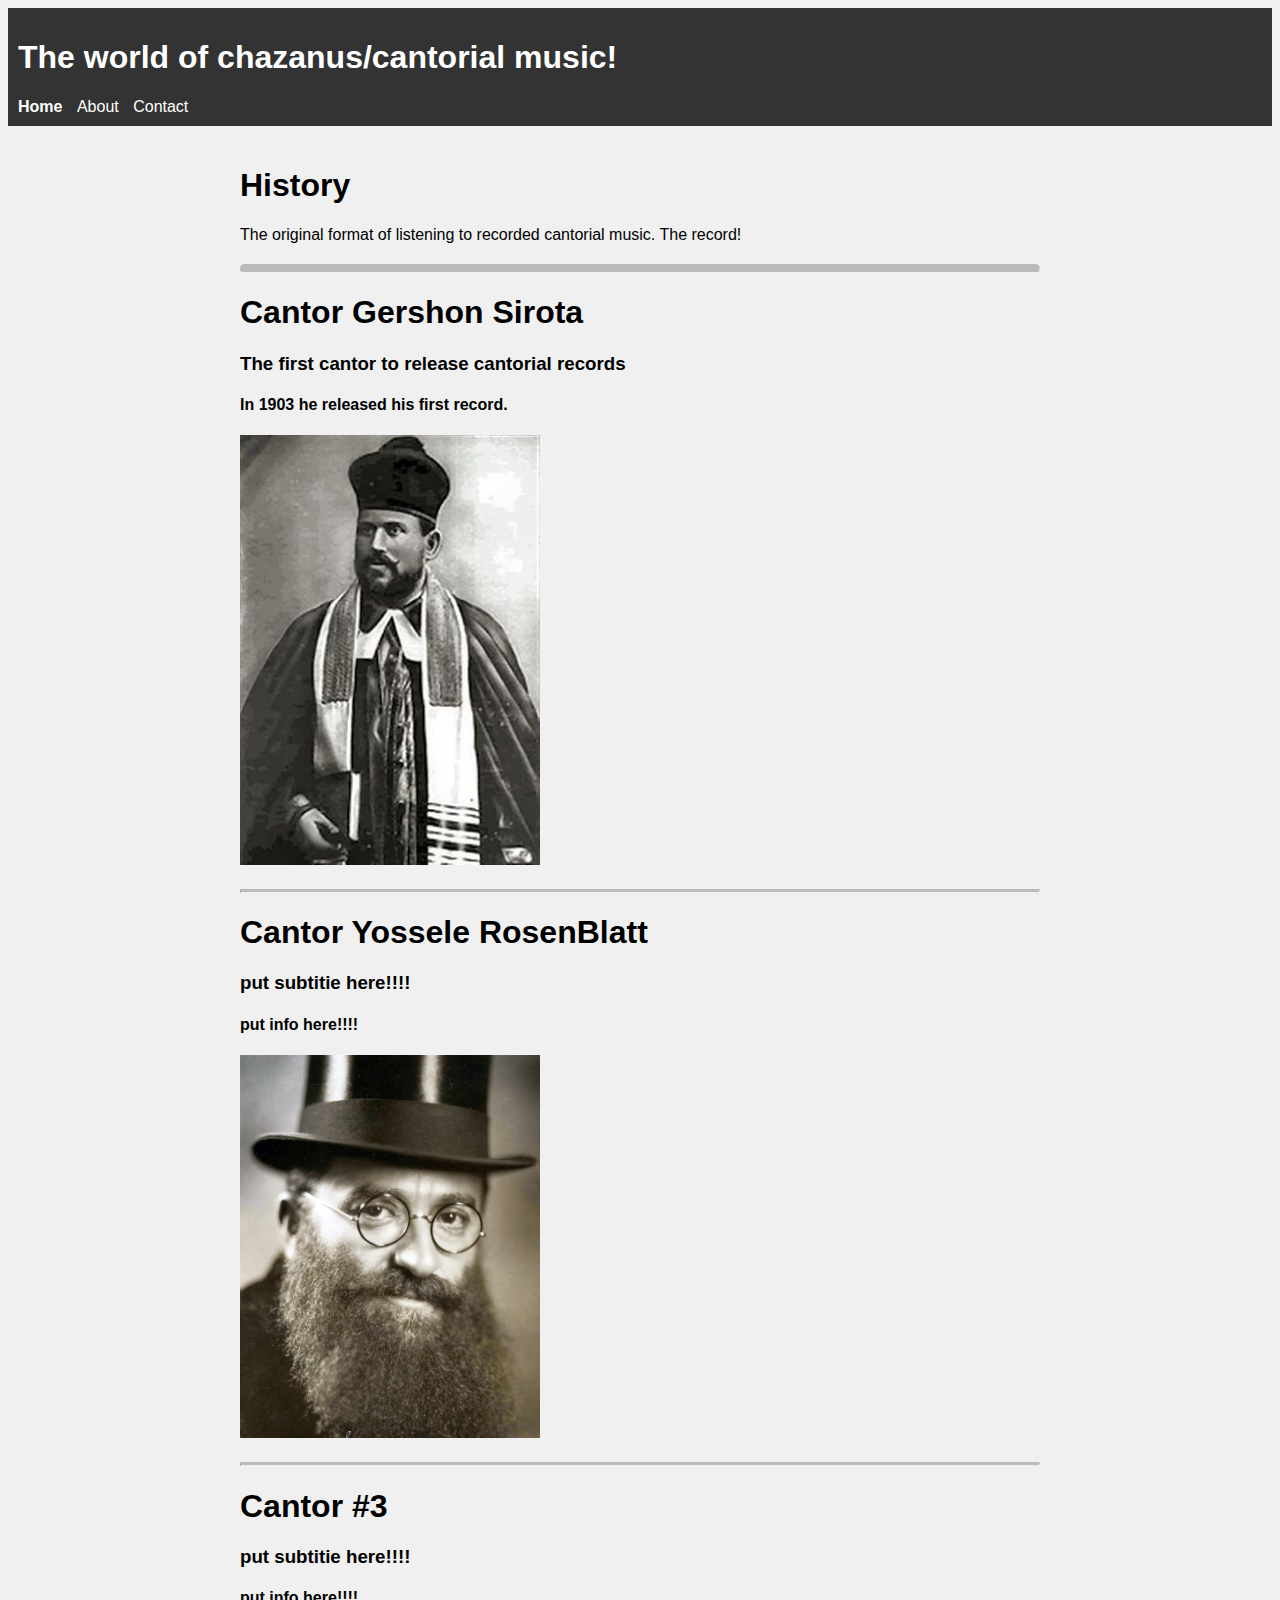
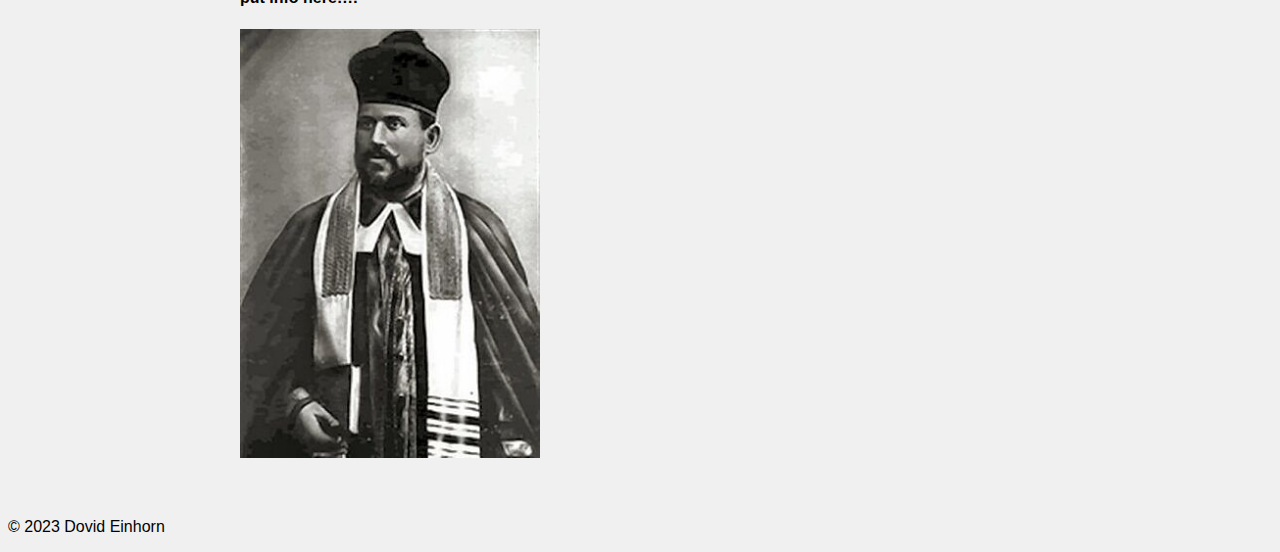
==== index.html @ dbd6e0cc "Updated" ====
<!DOCTYPE html>
<html>
  <head>
    <meta charset="utf-8">
    <title>My Website</title>
    <link rel="stylesheet" href="style.css">
  </head>
  <body>
    <header>
      <h1>The world of chazanus/cantorial music!</h1>
      <nav>
        <ul>
          <li><b>Home</b></li>
          <li><a href="about.html">About</a></li>
          <li><a href="#">Contact</a></li>
        </ul>
      </nav>
    </header>
    <main>
      
      <section>
        <h1>History</h1>
        <p> The original format of listening to recorded cantorial music. The record! </p>
      </section>

      <hr class="rounded">

      <section>
      <h1>Cantor Gershon Sirota</h1>
      <h3>The first cantor to release cantorial records</h3>

       <h4>In 1903 he released his first record.</h4>
       <img src="pictures/sirota.jpg" alt="Cantor">
      </section>

      <hr class="solid">

      <section>
        <h1>Cantor Yossele RosenBlatt</h1>
        <h3>put subtitie here!!!!</h3>
  
         <h4>put info here!!!!</h4>
         <img src="pictures/yossele.jpg" alt="Cantor">
        </section>

        <hr class="solid">

        <section>
          <h1>Cantor #3</h1>
          <h3>put subtitie here!!!!</h3>
    
           <h4>put info here!!!!</h4>
           <img src="pictures/sirota.jpg" alt="Cantor">
          </section>
    </main>
    
   
  </body>
</html>
<p>&copy; 2023 Dovid Einhorn</p>
---- style.css ----
body {
  font-family: Arial, sans-serif;
  background-color: #f0f0f0; 
  
}

header {
  background-color: #333;
  color: #fff;
  padding: 10px;
}

nav ul {
  list-style: none;
  margin: 0;
  padding: 0;
}


img {
  width: 300px;
  height: auto
}

nav li {
  display: inline-block;
  margin-right: 10px;
}

nav a {
  color: #fff;
  text-decoration: none;
}

main {
  max-width: 800px;
  margin: 0 auto;
  padding: 20px;
}

section {
  margin-bottom: 20px;
}

h2 {
  color: #333;
  font-size: 24px;
  margin-top: 0;
}

ul {
  list-style: disc;
  margin-left: 20px;
}

footer {
  background-color: #333;
  color: #fff;
  padding: 10px;
  text-align: center;
}

/* Dashed border */
hr.dashed {
  border-top: 3px dashed #bbb;
}

/* Dotted border */
hr.dotted {
  border-top: 3px dotted #bbb;
}

/* Solid border */
hr.solid {
  border-top: 3px solid #bbb;
}

/* Rounded border */
hr.rounded {
  border-top: 8px solid #bbb;
  border-radius: 5px;
}
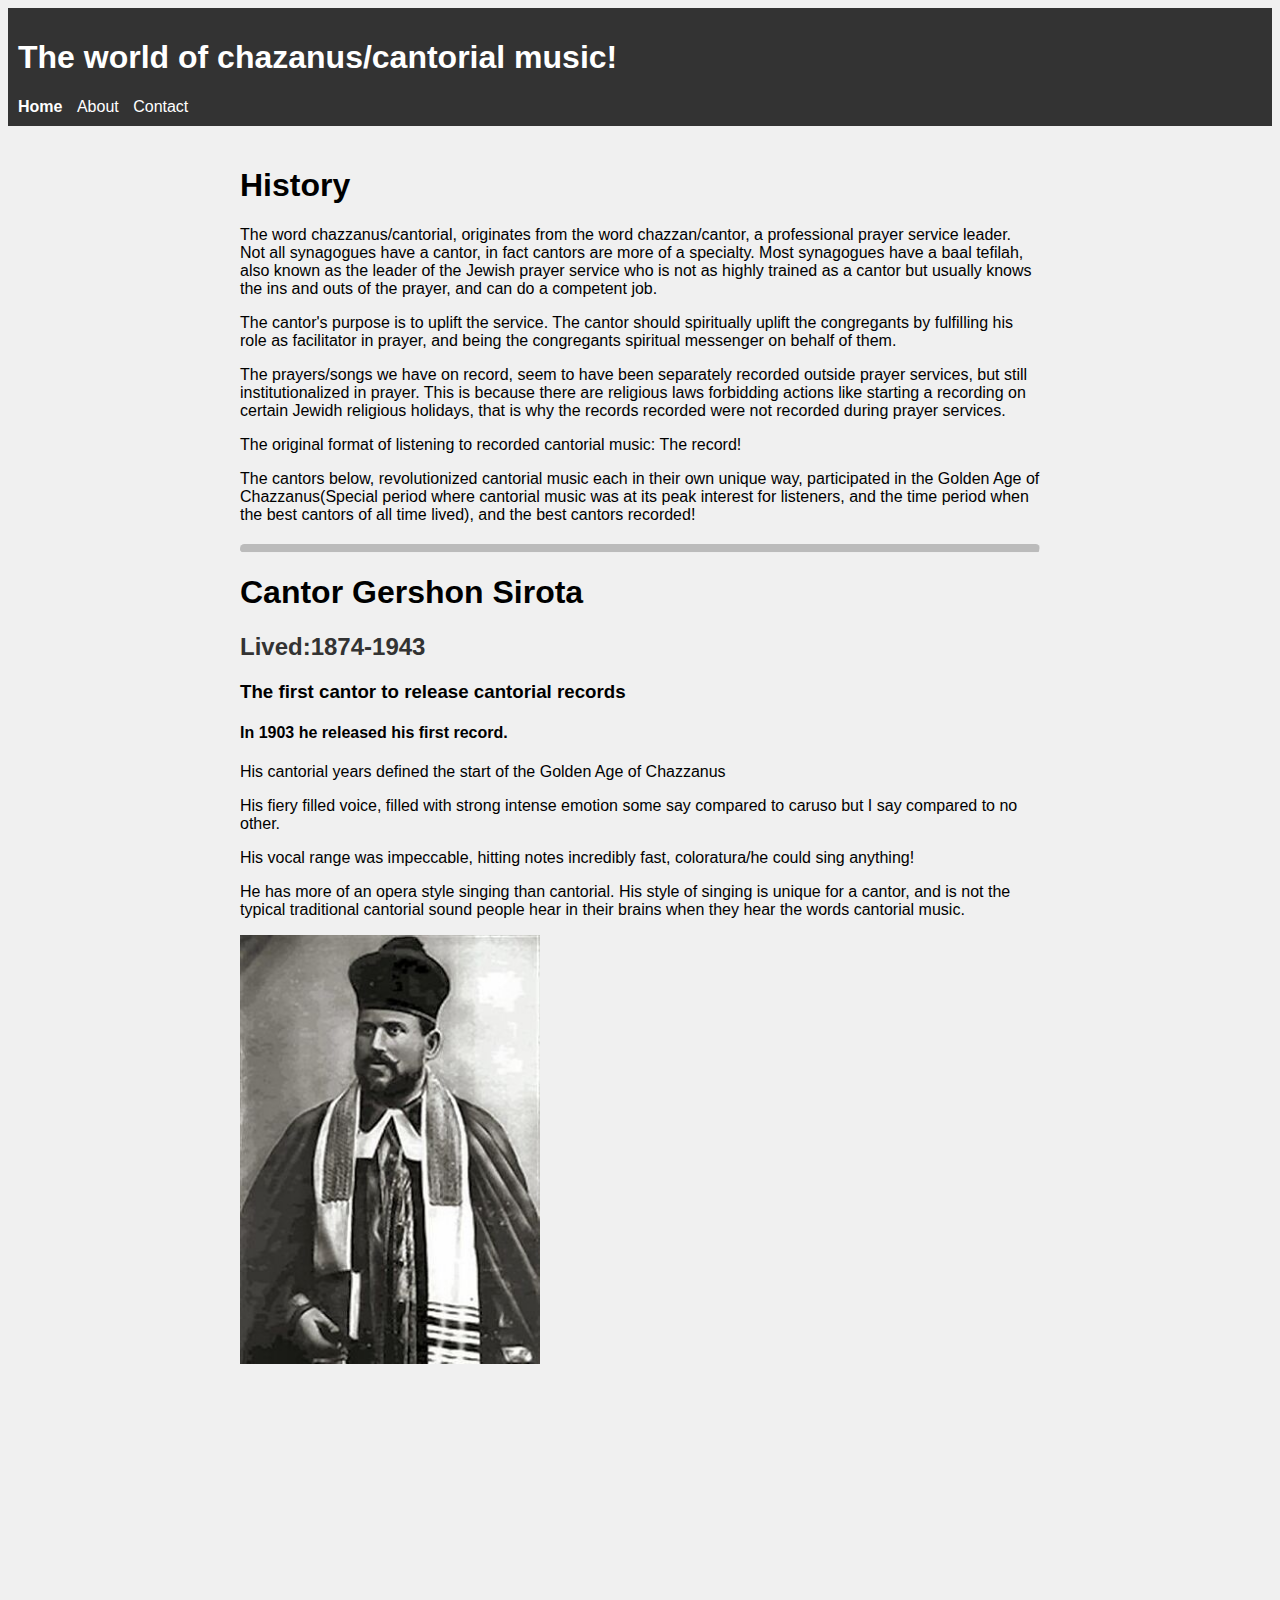
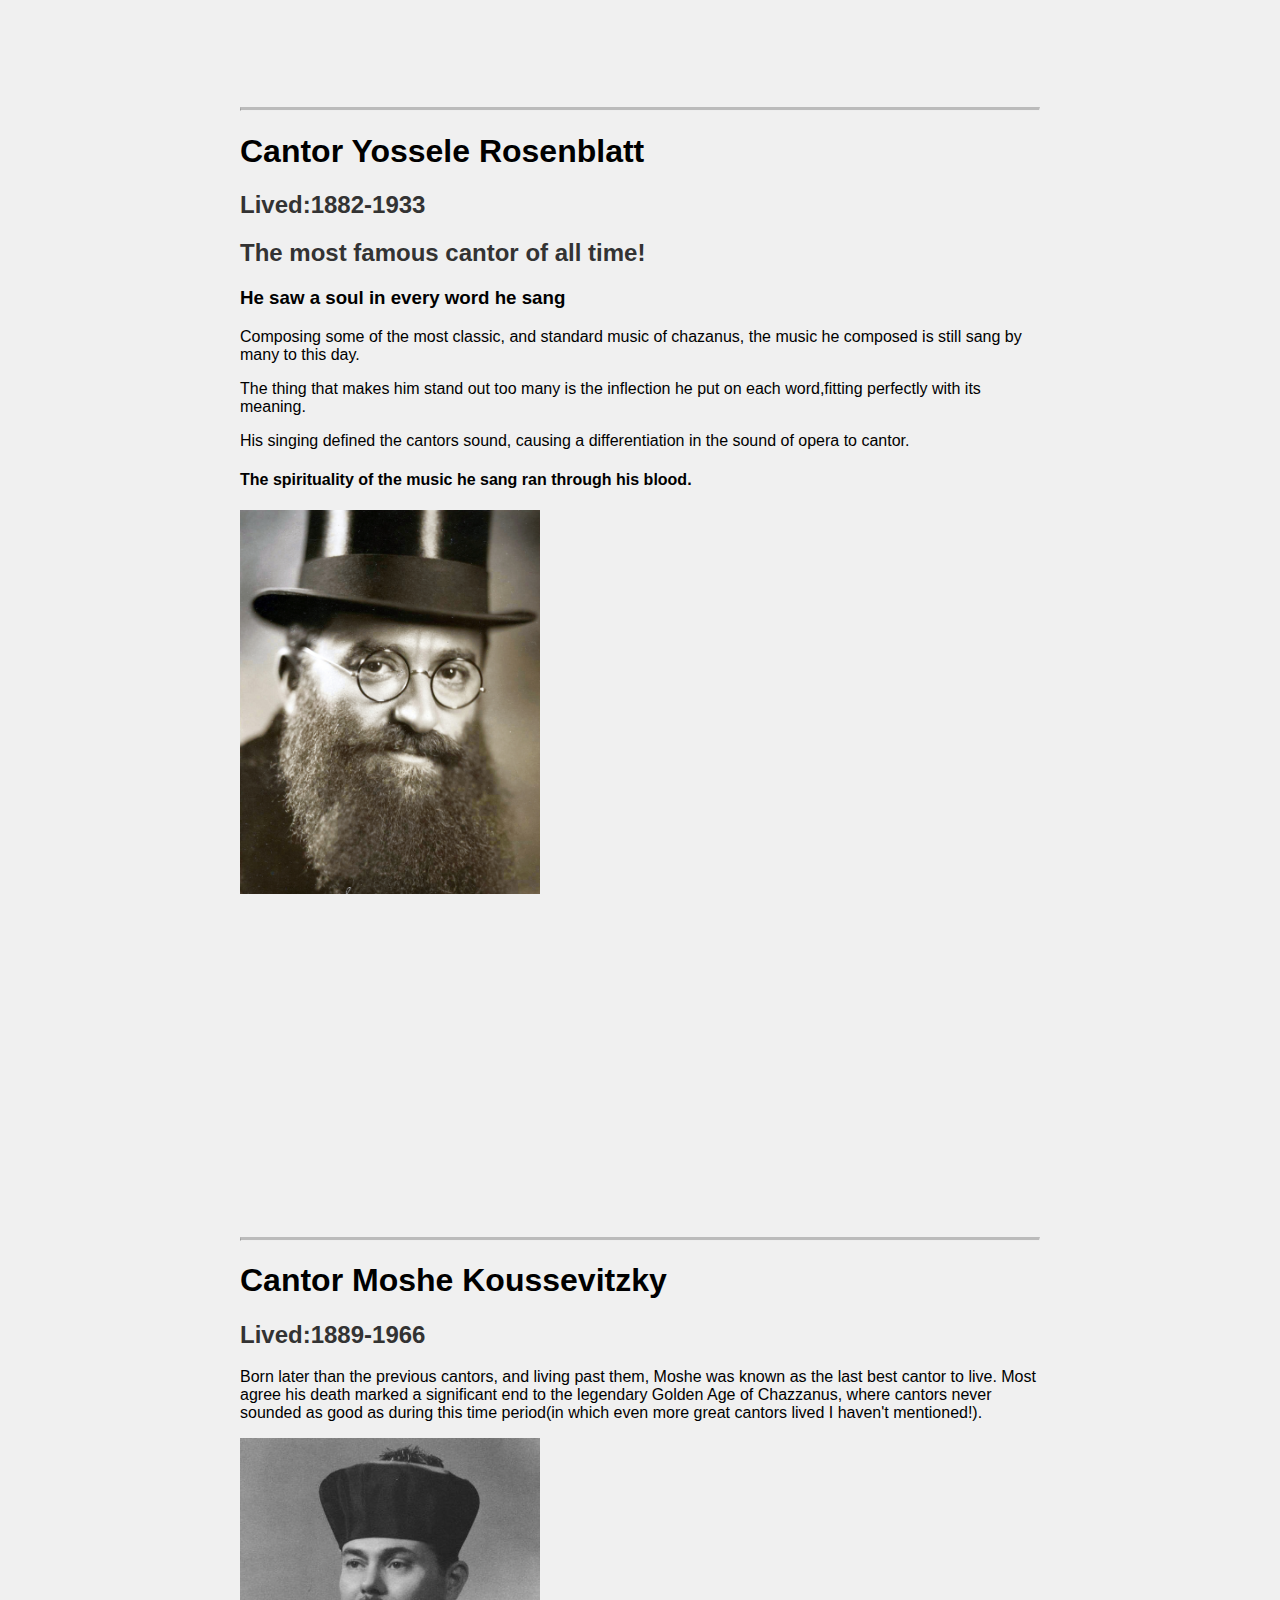
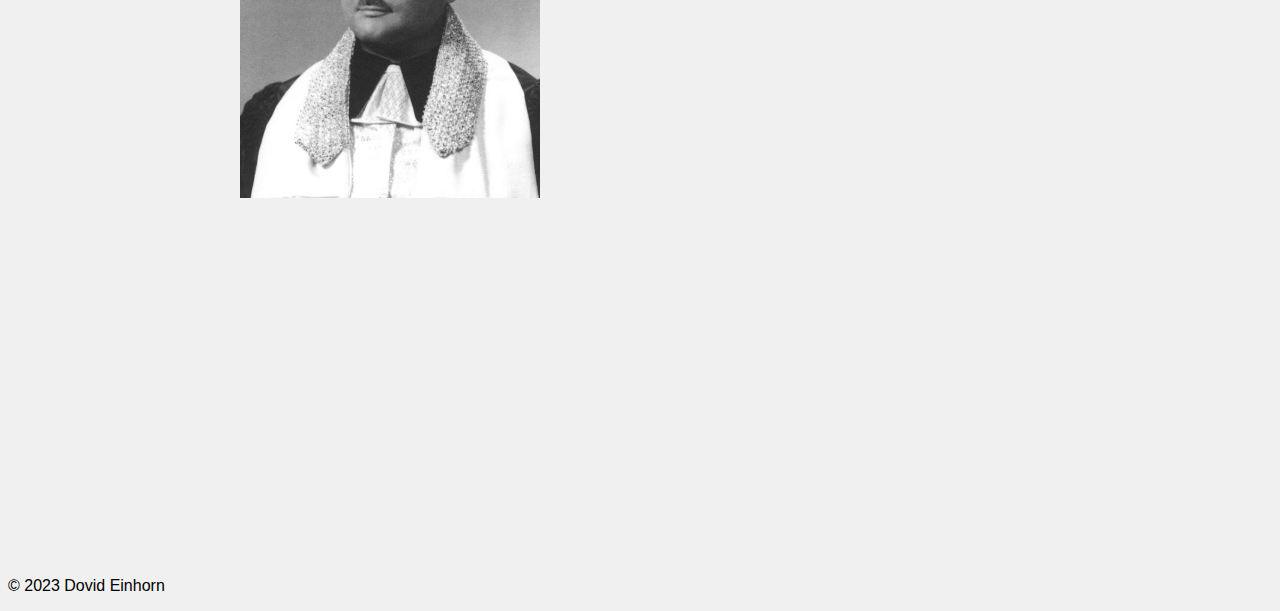
==== commit 26686358: "big change" ====
--- a/index.html
+++ b/index.html
@@ -20,37 +20,59 @@
       
       <section>
         <h1>History</h1>
-        <p> The original format of listening to recorded cantorial music. The record! </p>
+        <p>The word chazzanus/cantorial, originates from the word chazzan/cantor, a professional prayer service leader. Not all synagogues have a cantor, in fact cantors are more of a specialty. Most synagogues have a baal tefilah, also known as the leader of the Jewish prayer service who is not as highly trained as a cantor but usually knows the ins and outs of the prayer, and can do a competent job.</p>
+        <p>The cantor's purpose is to uplift the service. The cantor should spiritually uplift the congregants by fulfilling his role as facilitator in prayer, and being the congregants spiritual messenger on behalf of them.</p>
+        <p>The prayers/songs we have on record, seem to have been separately recorded outside prayer services, but still institutionalized in prayer. This is because there are religious laws forbidding actions like starting a recording on certain Jewidh religious holidays, that is why the records recorded were not recorded during prayer services.</p>
+        <p>The original format of listening to recorded cantorial music: The record! </p>
+        <p>The cantors below, revolutionized cantorial music each in their own unique way, participated in the Golden Age of Chazzanus(Special period where cantorial music was at its peak interest for listeners, and the time period when the best cantors of all time lived), and the best cantors recorded!</p>
+        
       </section>
 
       <hr class="rounded">
 
       <section>
       <h1>Cantor Gershon Sirota</h1>
+      <h2>Lived:1874-1943</h2>
       <h3>The first cantor to release cantorial records</h3>
-
-       <h4>In 1903 he released his first record.</h4>
+      <h4>In 1903 he released his first record.</h4>
+       <p> His cantorial years defined the start of the Golden Age of Chazzanus</p>
+       <p>His fiery filled voice, filled with strong intense emotion some say compared to caruso but I say compared to no other.</p>
+       <p>His vocal range was impeccable, hitting notes incredibly fast, coloratura/he could sing anything!</p>
+       <p>He has more of an opera style singing than cantorial. His style of singing is unique for a cantor, and is not the typical traditional cantorial sound people hear in their brains when they hear the words cantorial music.</p>
        <img src="pictures/sirota.jpg" alt="Cantor">
+       <iframe width="560" height="315" src="https://www.youtube.com/embed/6p3QxO4jBcQ" title="YouTube video player" frameborder="0" allow="accelerometer; autoplay; clipboard-write; encrypted-media; gyroscope; picture-in-picture; web-share" allowfullscreen></iframe>
       </section>
 
       <hr class="solid">
 
       <section>
-        <h1>Cantor Yossele RosenBlatt</h1>
-        <h3>put subtitie here!!!!</h3>
-  
-         <h4>put info here!!!!</h4>
+        <h1>Cantor Yossele Rosenblatt</h1>
+        <h2>Lived:1882-1933</h2>
+        <h2>The most famous cantor of all time!</h2>
+        <h3>He saw a soul in every word he sang</h3>
+        <p>Composing some of the most classic, and standard music of chazanus, the music he composed is still sang by many to this day.</p>
+        <p>The thing that makes him stand out too many is the inflection he put on each word,fitting perfectly with its meaning.</p>
+        <p>His singing defined the cantors sound, causing a differentiation in the sound of opera to cantor.</p>
+        <h4>The spirituality of the music he sang ran through his blood. </h4>
+      
+
+
+        
          <img src="pictures/yossele.jpg" alt="Cantor">
+         
+         <iframe width="560" height="315" src="https://www.youtube.com/embed/1NnLWa55UoI" title="YouTube video player" frameborder="0" allow="accelerometer; autoplay; clipboard-write; encrypted-media; gyroscope; picture-in-picture; web-share" allowfullscreen></iframe>
         </section>
 
         <hr class="solid">
 
         <section>
-          <h1>Cantor #3</h1>
-          <h3>put subtitie here!!!!</h3>
+          <h1>Cantor Moshe Koussevitzky</h1>
+          <h2>Lived:1889-1966</h2>
+          <p>Born later than the previous cantors, and living past them, Moshe was known as the last best cantor to live. Most agree his death marked a significant end to the legendary Golden Age of Chazzanus, where cantors never sounded as good as during this time period(in which even more great cantors lived I haven't mentioned!).</p>
     
-           <h4>put info here!!!!</h4>
-           <img src="pictures/sirota.jpg" alt="Cantor">
+          
+           <img src="pictures/moshe.jpg" alt="Cantor">
+           <iframe width="560" height="315" src="https://www.youtube.com/embed/Nvnz0SvoelI" title="YouTube video player" frameborder="0" allow="accelerometer; autoplay; clipboard-write; encrypted-media; gyroscope; picture-in-picture; web-share" allowfullscreen></iframe>
           </section>
     </main>
     
--- a/style.css
+++ b/style.css
@@ -79,4 +79,7 @@
 hr.rounded {
   border-top: 8px solid #bbb;
   border-radius: 5px;
+}
+p1{
+  text-align: right;
 }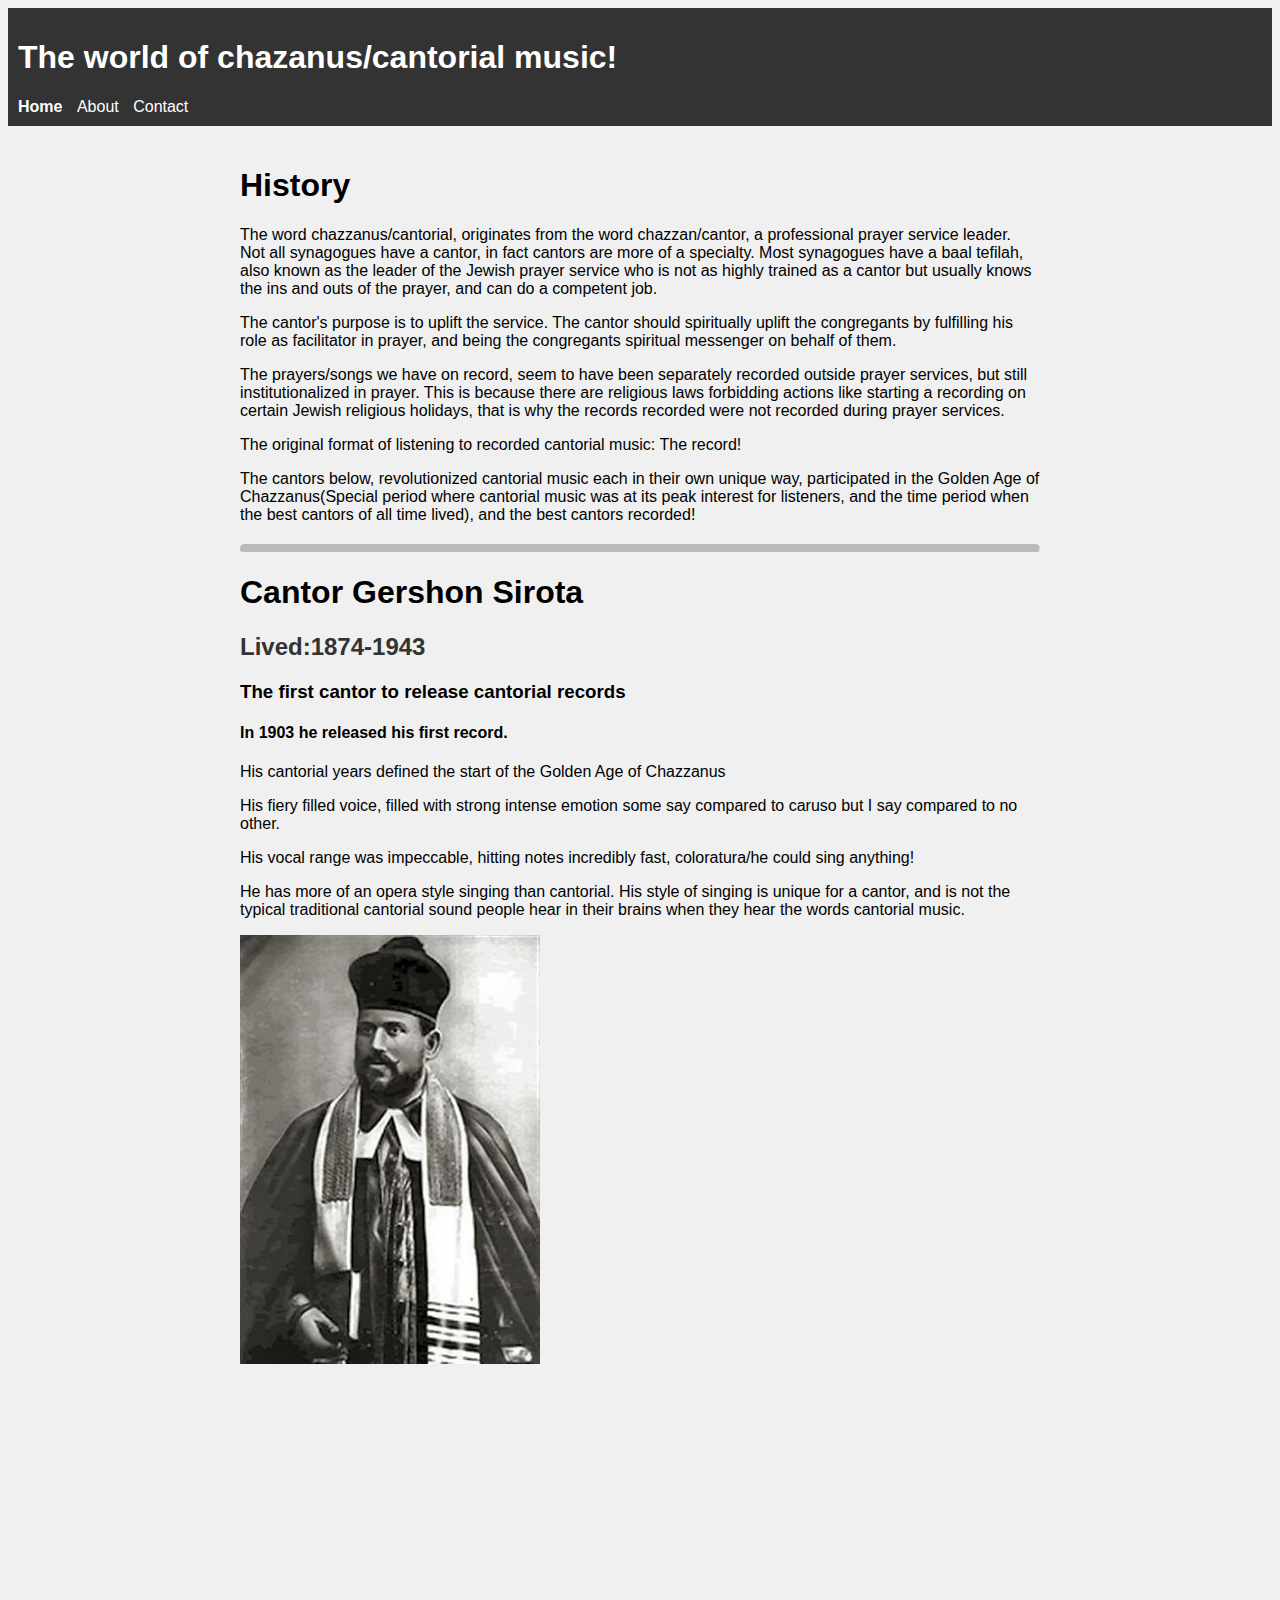
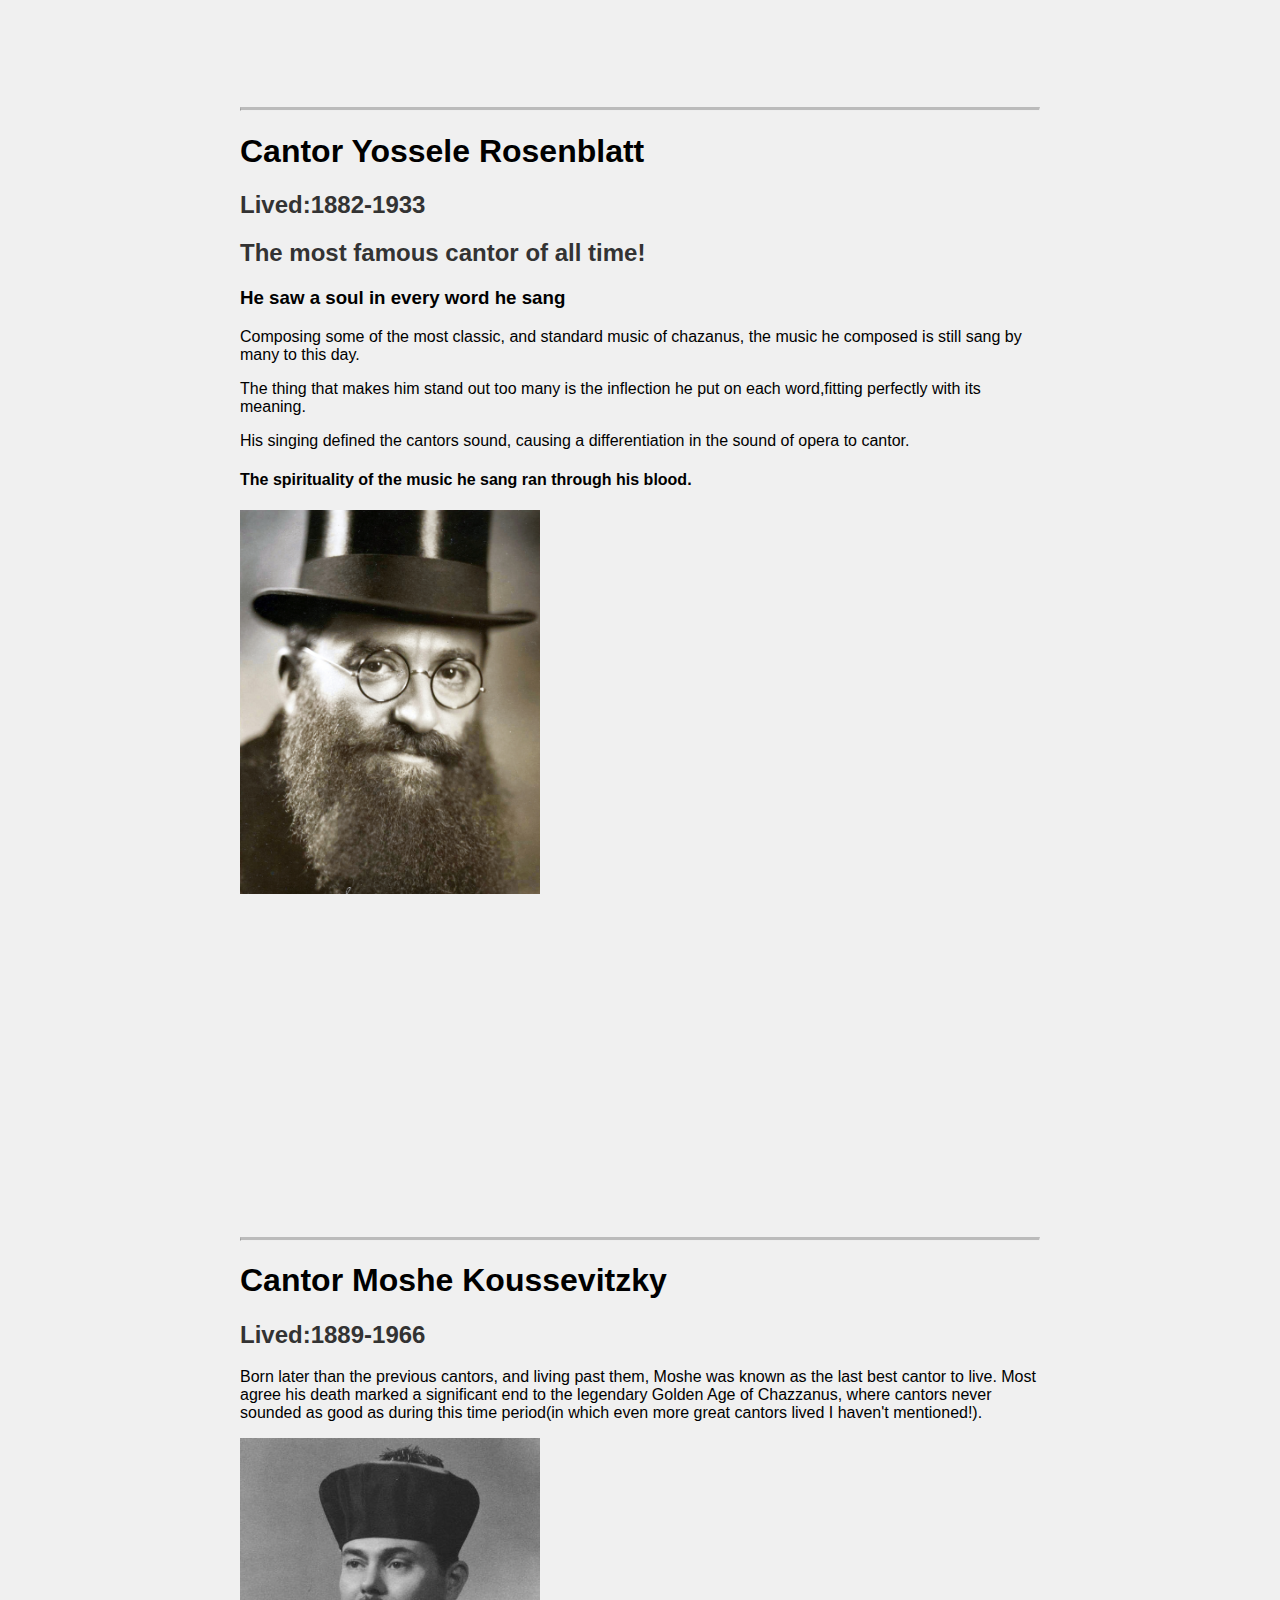
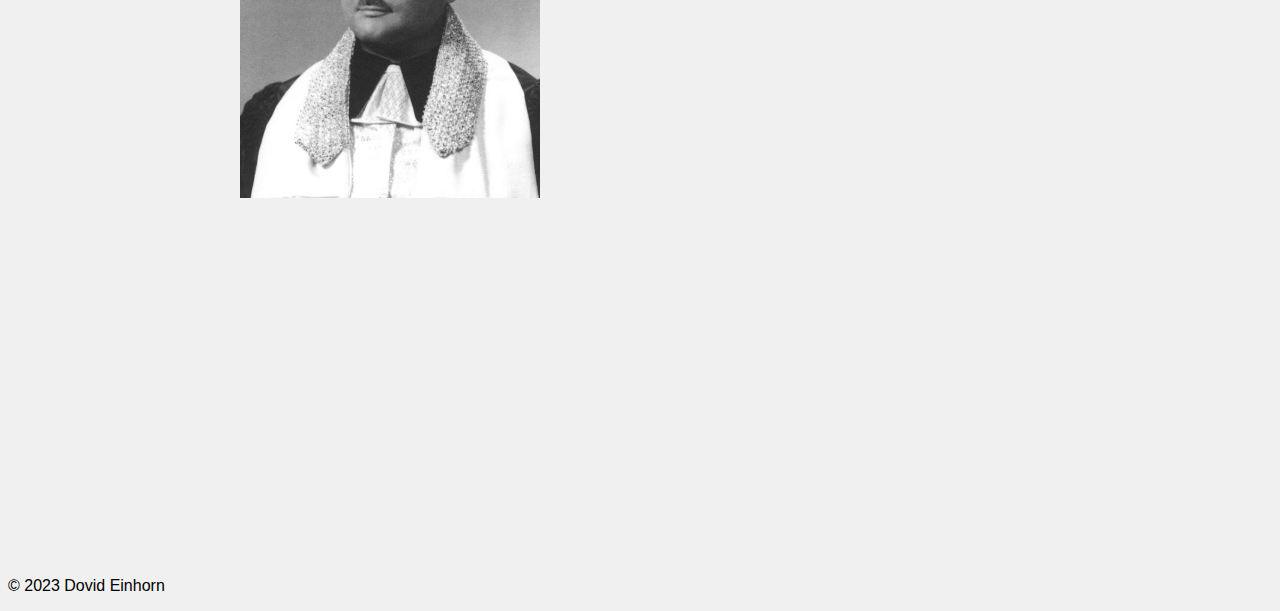
==== commit e96c7ac8: "letter change" ====
--- a/index.html
+++ b/index.html
@@ -22,7 +22,7 @@
         <h1>History</h1>
         <p>The word chazzanus/cantorial, originates from the word chazzan/cantor, a professional prayer service leader. Not all synagogues have a cantor, in fact cantors are more of a specialty. Most synagogues have a baal tefilah, also known as the leader of the Jewish prayer service who is not as highly trained as a cantor but usually knows the ins and outs of the prayer, and can do a competent job.</p>
         <p>The cantor's purpose is to uplift the service. The cantor should spiritually uplift the congregants by fulfilling his role as facilitator in prayer, and being the congregants spiritual messenger on behalf of them.</p>
-        <p>The prayers/songs we have on record, seem to have been separately recorded outside prayer services, but still institutionalized in prayer. This is because there are religious laws forbidding actions like starting a recording on certain Jewidh religious holidays, that is why the records recorded were not recorded during prayer services.</p>
+        <p>The prayers/songs we have on record, seem to have been separately recorded outside prayer services, but still institutionalized in prayer. This is because there are religious laws forbidding actions like starting a recording on certain Jewish religious holidays, that is why the records recorded were not recorded during prayer services.</p>
         <p>The original format of listening to recorded cantorial music: The record! </p>
         <p>The cantors below, revolutionized cantorial music each in their own unique way, participated in the Golden Age of Chazzanus(Special period where cantorial music was at its peak interest for listeners, and the time period when the best cantors of all time lived), and the best cantors recorded!</p>
         
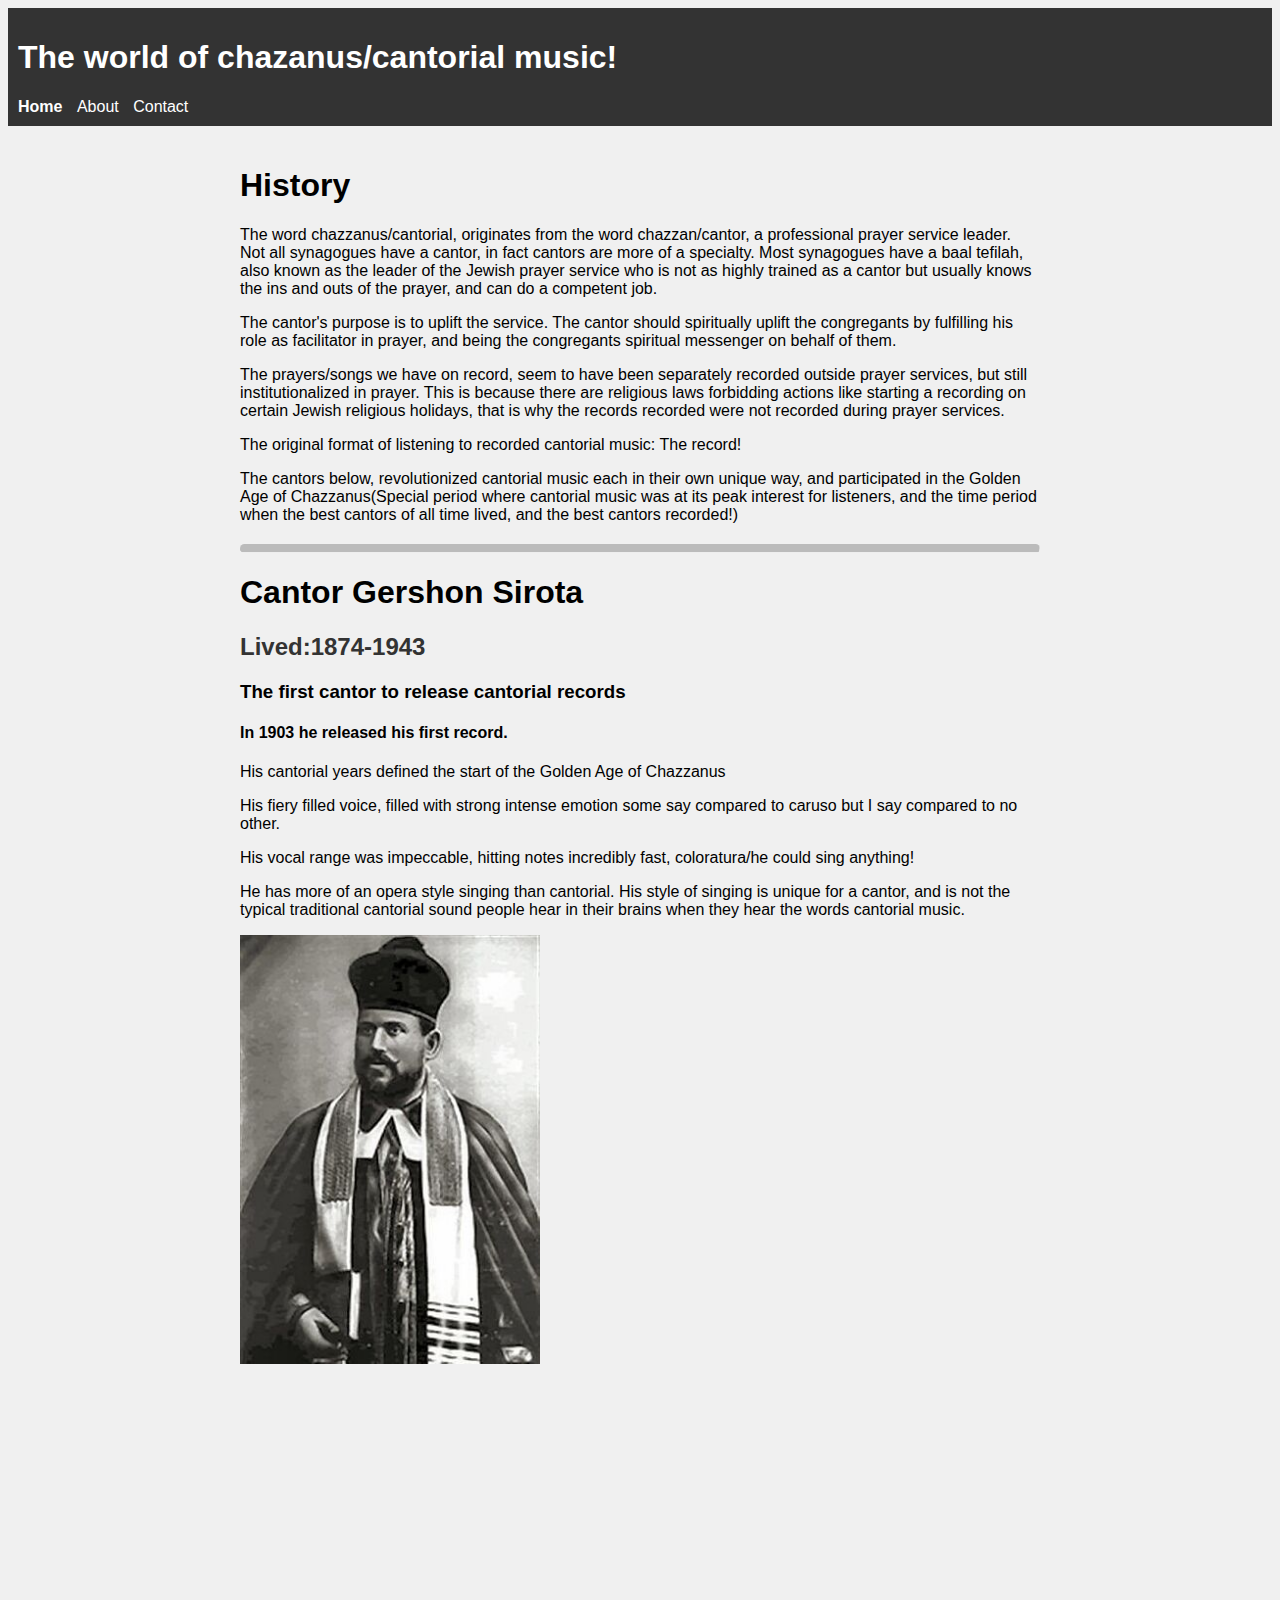
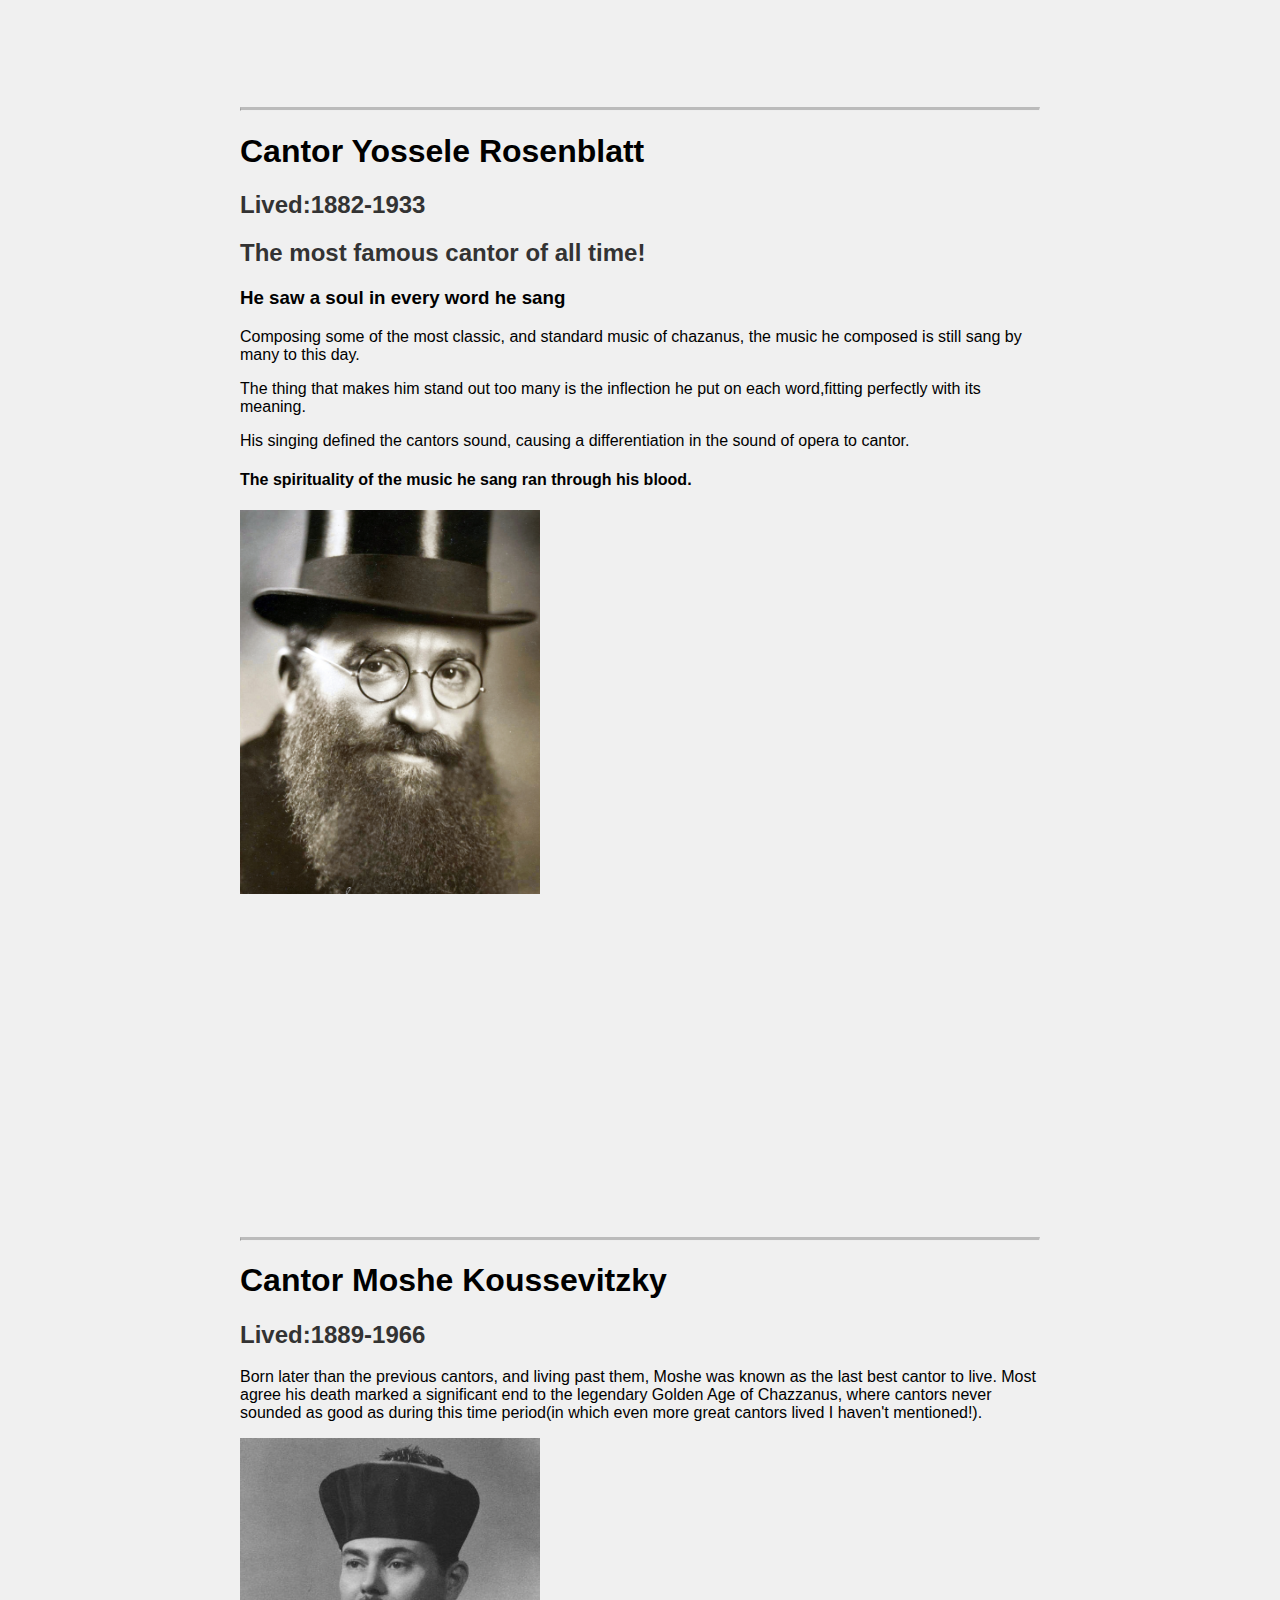
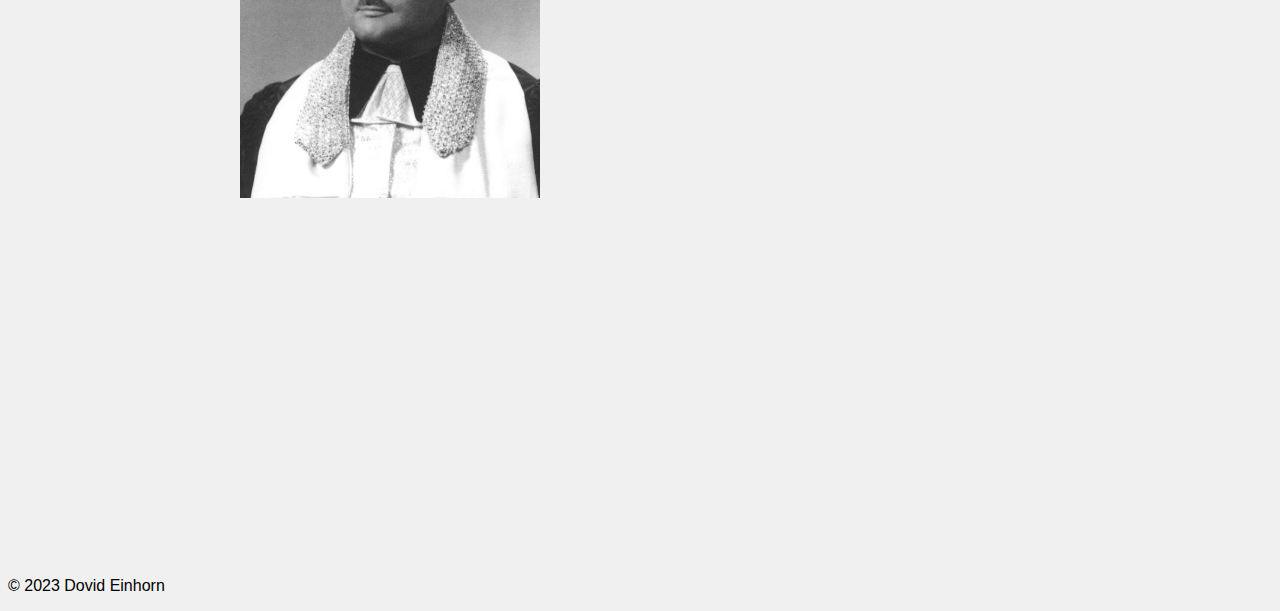
==== commit c1d5d350: "change" ====
--- a/index.html
+++ b/index.html
@@ -24,7 +24,7 @@
         <p>The cantor's purpose is to uplift the service. The cantor should spiritually uplift the congregants by fulfilling his role as facilitator in prayer, and being the congregants spiritual messenger on behalf of them.</p>
         <p>The prayers/songs we have on record, seem to have been separately recorded outside prayer services, but still institutionalized in prayer. This is because there are religious laws forbidding actions like starting a recording on certain Jewish religious holidays, that is why the records recorded were not recorded during prayer services.</p>
         <p>The original format of listening to recorded cantorial music: The record! </p>
-        <p>The cantors below, revolutionized cantorial music each in their own unique way, participated in the Golden Age of Chazzanus(Special period where cantorial music was at its peak interest for listeners, and the time period when the best cantors of all time lived), and the best cantors recorded!</p>
+        <p>The cantors below, revolutionized cantorial music each in their own unique way, and participated in the Golden Age of Chazzanus(Special period where cantorial music was at its peak interest for listeners, and the time period when the best cantors of all time lived, and the best cantors recorded!)</p>
         
       </section>
 
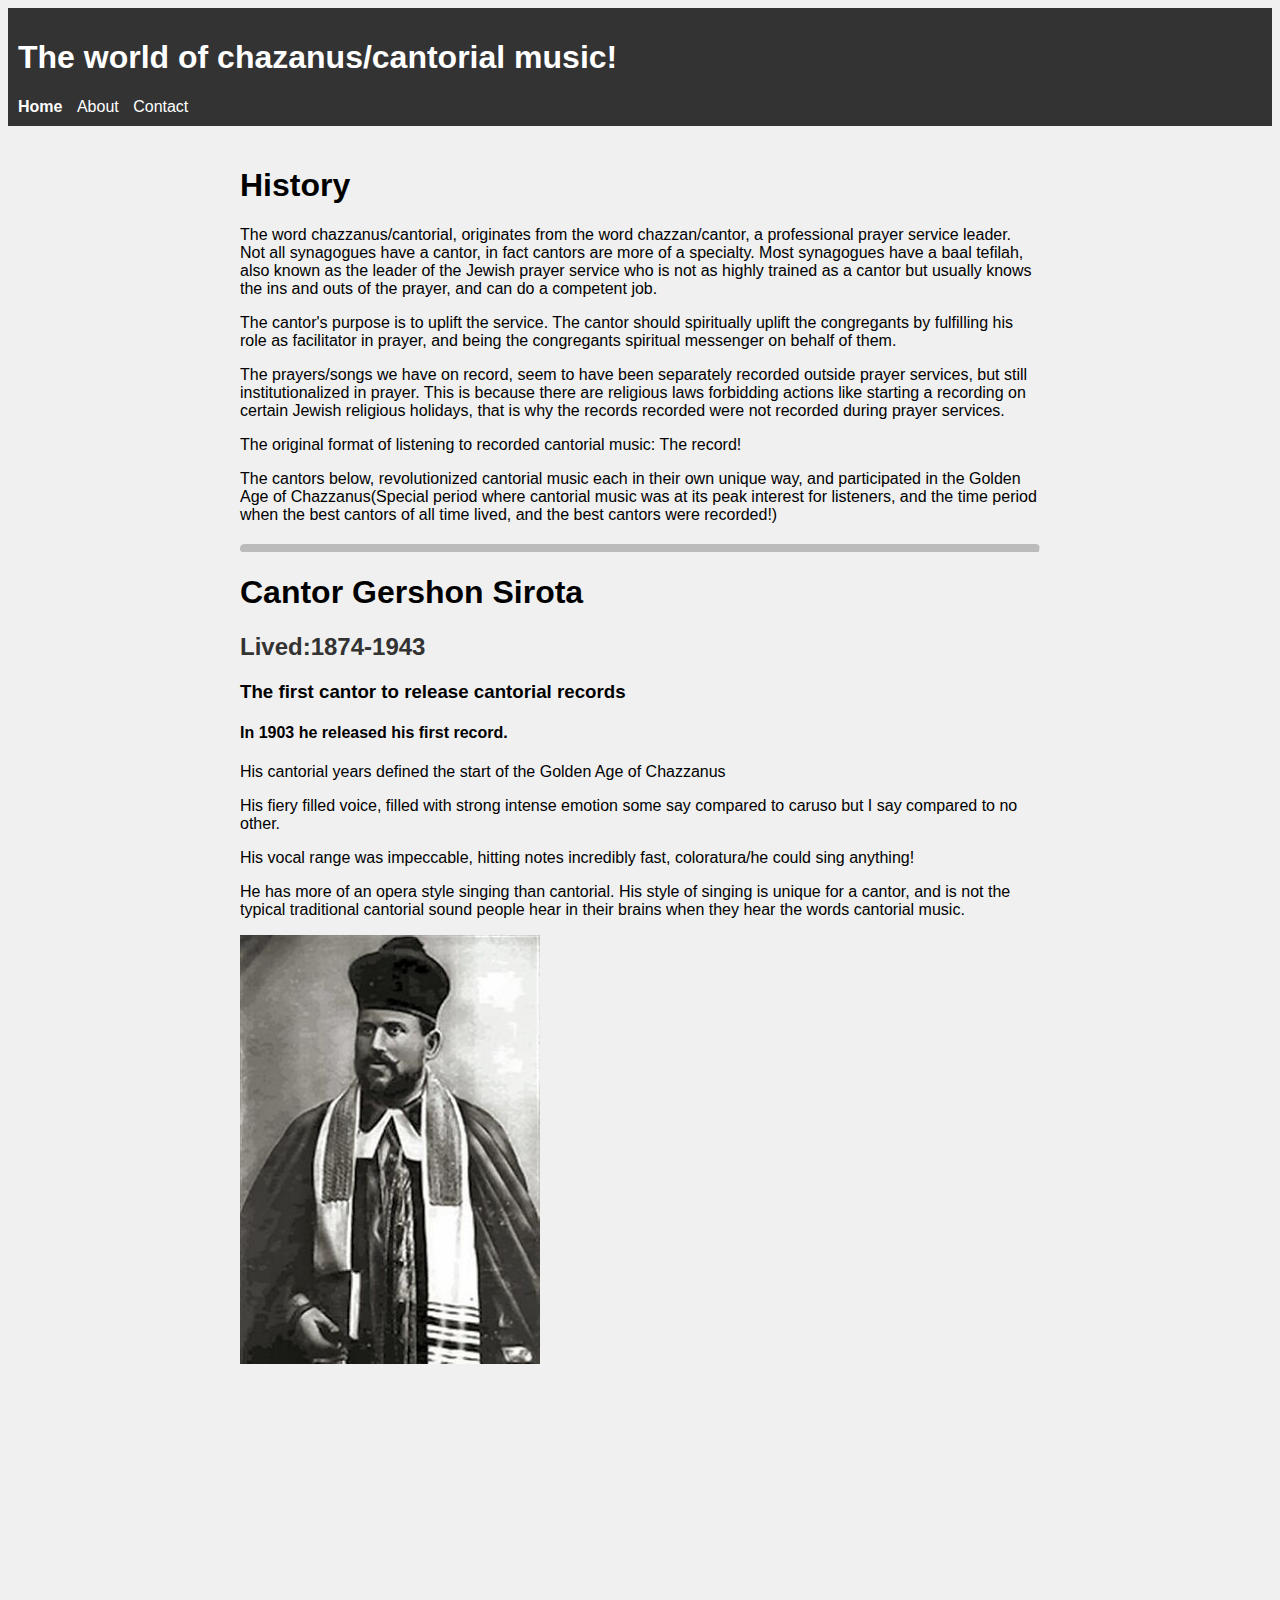
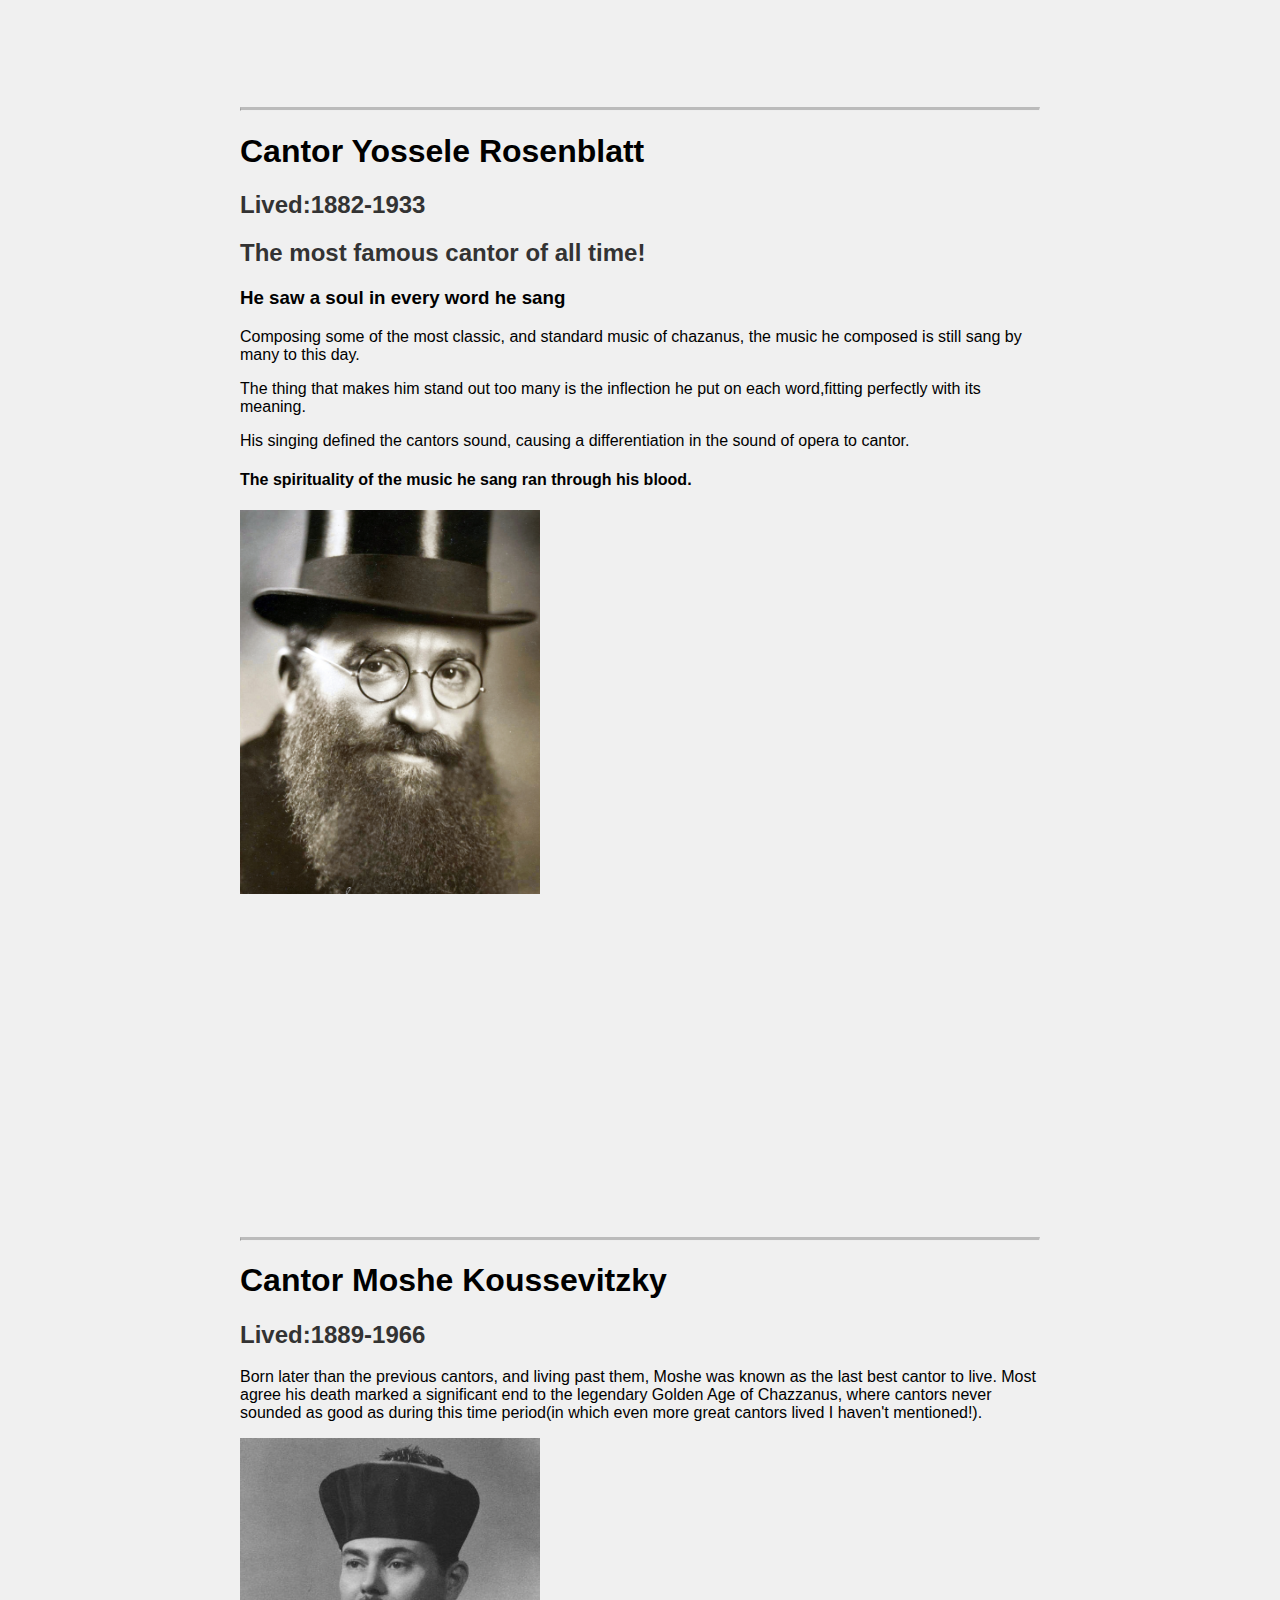
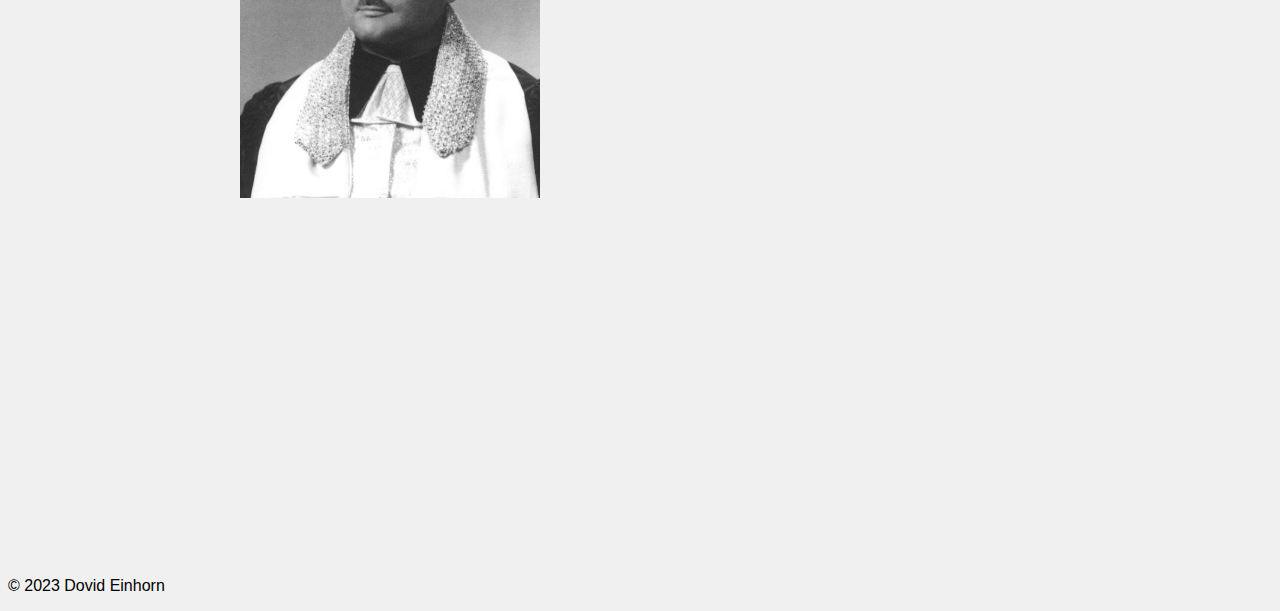
==== commit 11d895ab: "Change" ====
--- a/index.html
+++ b/index.html
@@ -24,7 +24,7 @@
         <p>The cantor's purpose is to uplift the service. The cantor should spiritually uplift the congregants by fulfilling his role as facilitator in prayer, and being the congregants spiritual messenger on behalf of them.</p>
         <p>The prayers/songs we have on record, seem to have been separately recorded outside prayer services, but still institutionalized in prayer. This is because there are religious laws forbidding actions like starting a recording on certain Jewish religious holidays, that is why the records recorded were not recorded during prayer services.</p>
         <p>The original format of listening to recorded cantorial music: The record! </p>
-        <p>The cantors below, revolutionized cantorial music each in their own unique way, and participated in the Golden Age of Chazzanus(Special period where cantorial music was at its peak interest for listeners, and the time period when the best cantors of all time lived, and the best cantors recorded!)</p>
+        <p>The cantors below, revolutionized cantorial music each in their own unique way, and participated in the Golden Age of Chazzanus(Special period where cantorial music was at its peak interest for listeners, and the time period when the best cantors of all time lived, and the best cantors were recorded!)</p>
         
       </section>
 
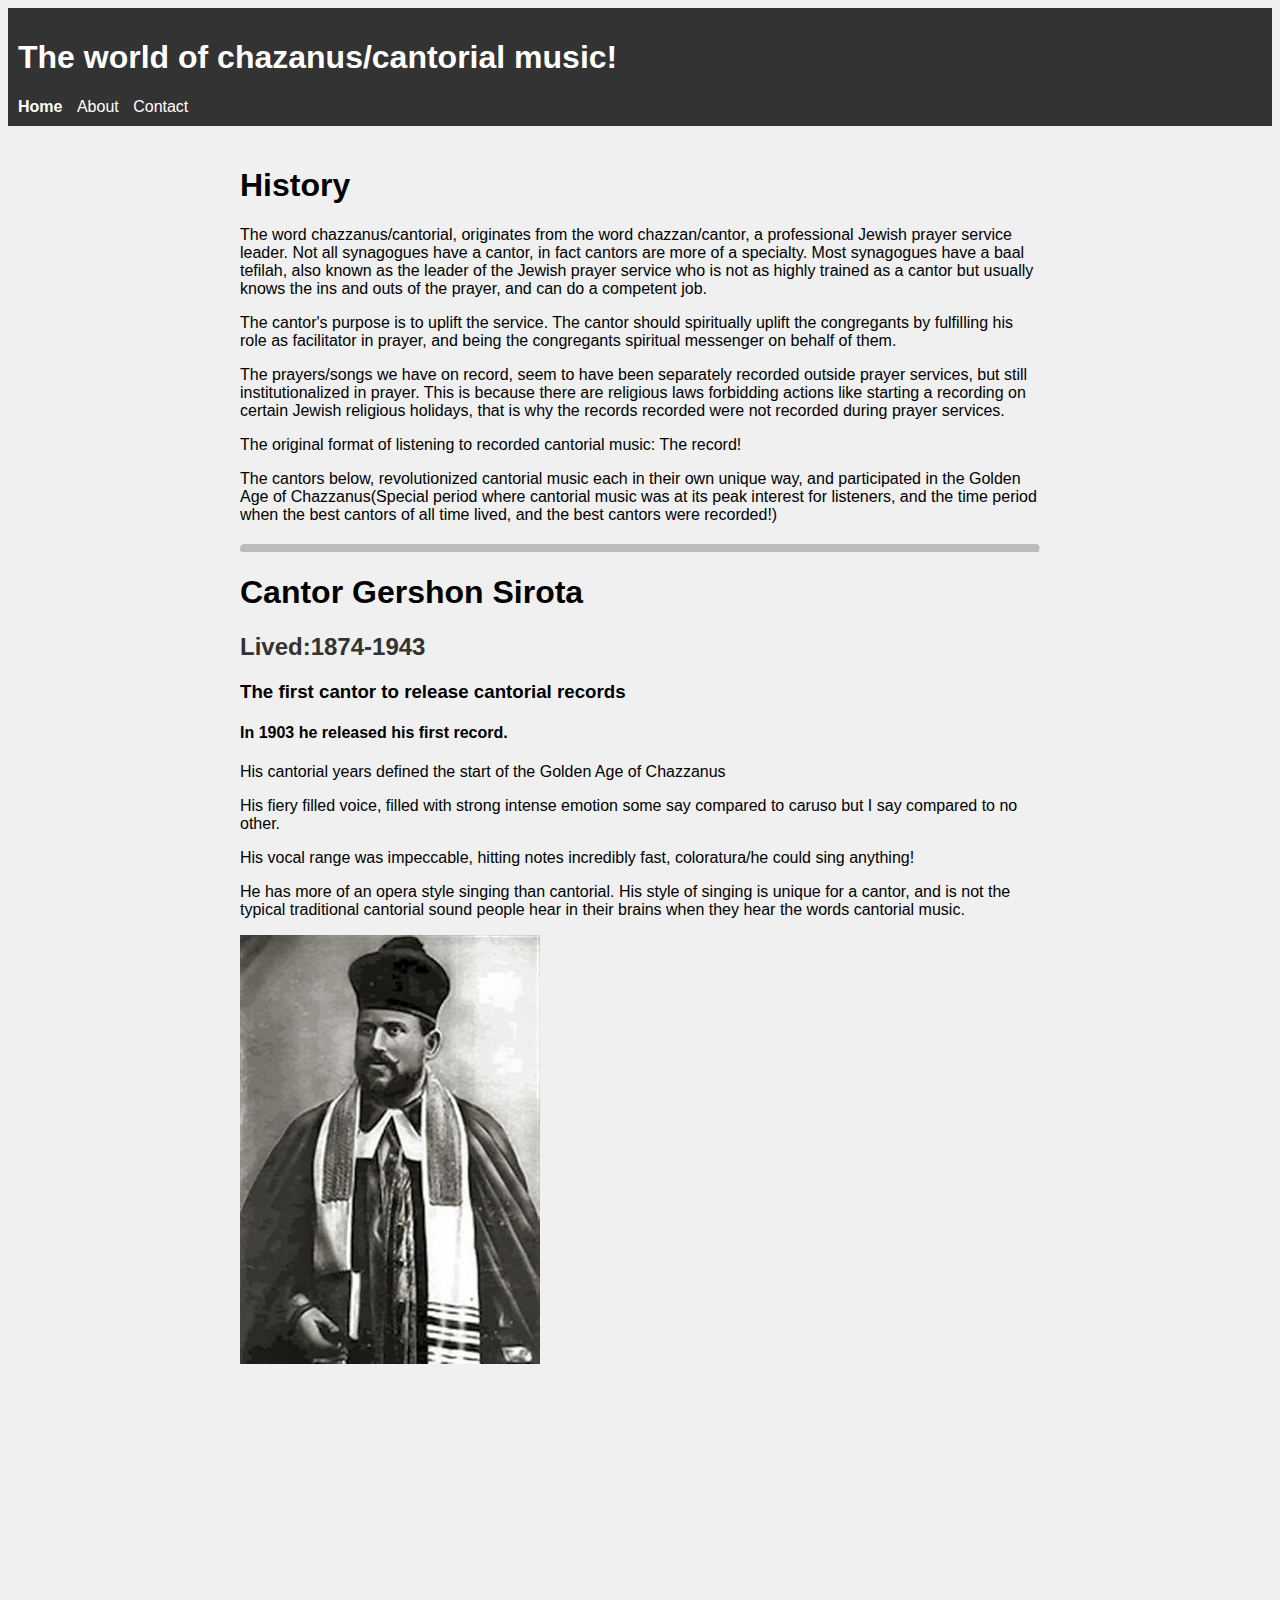
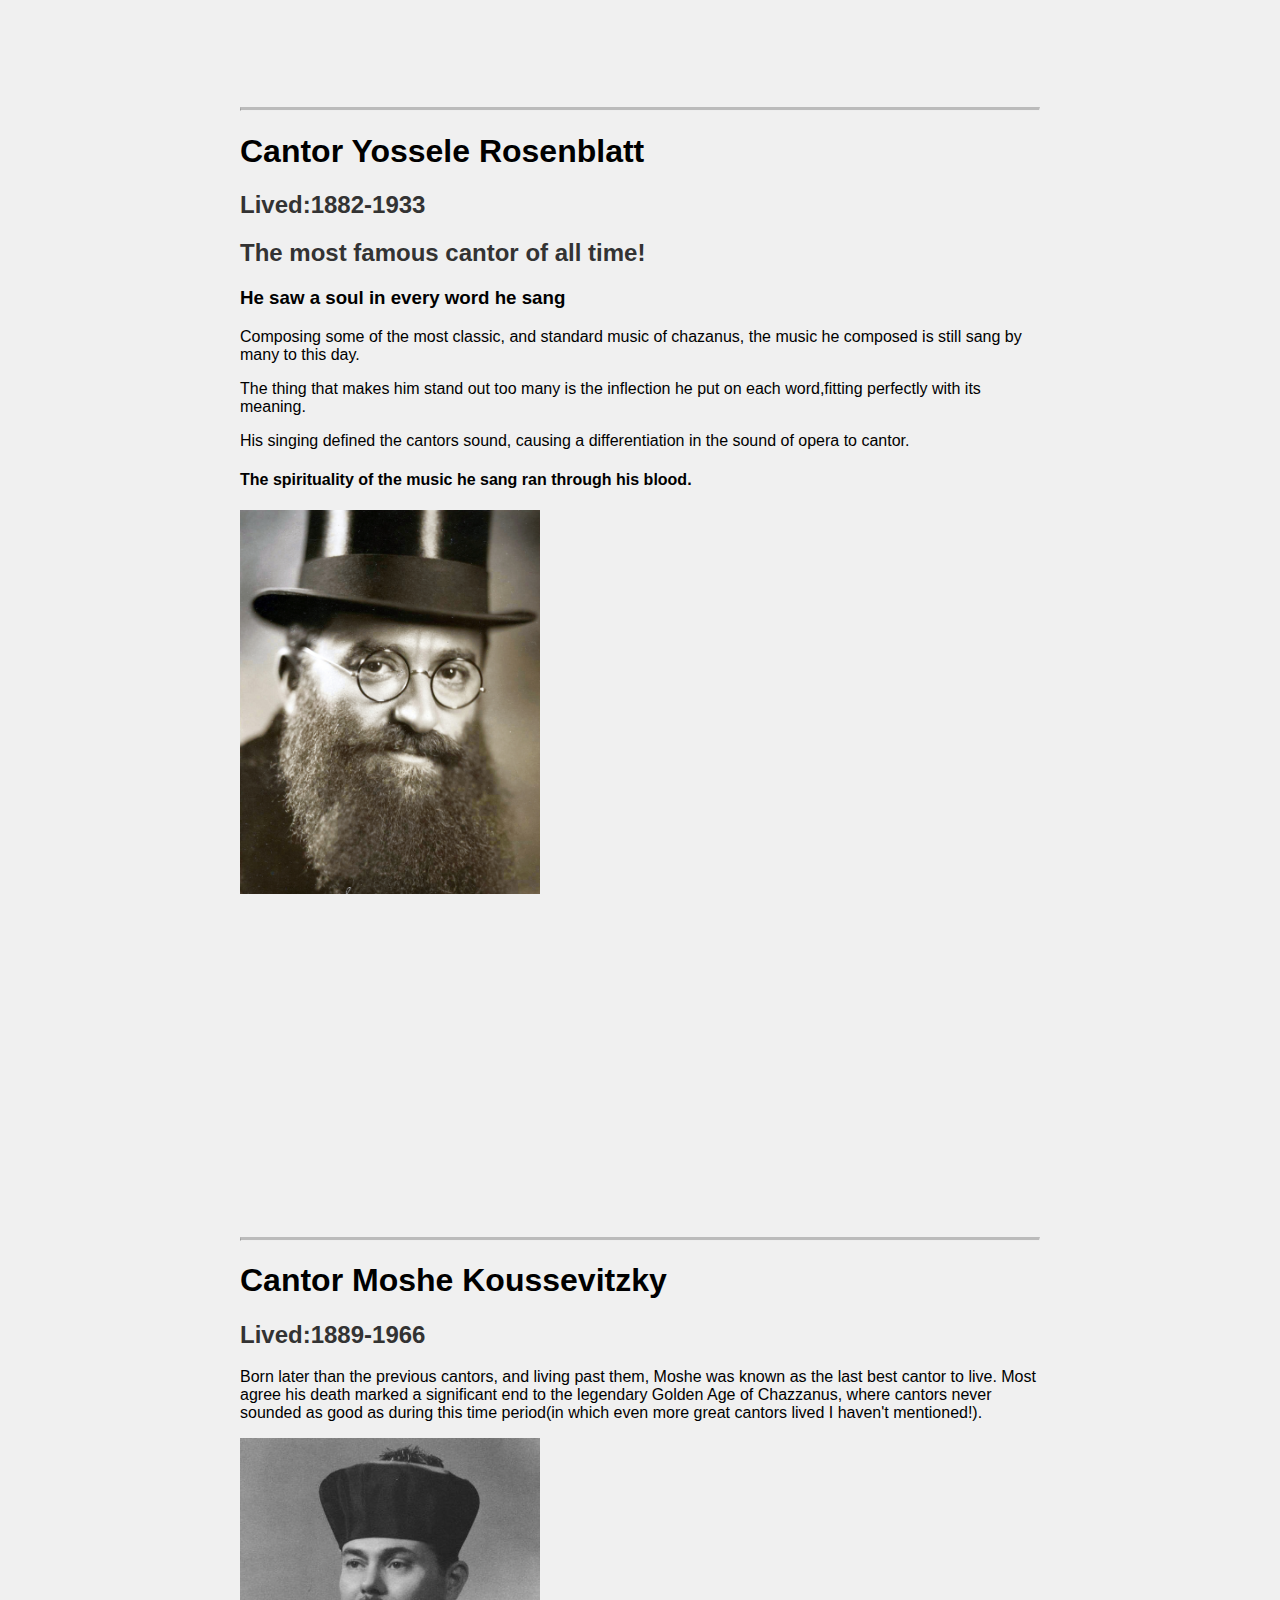
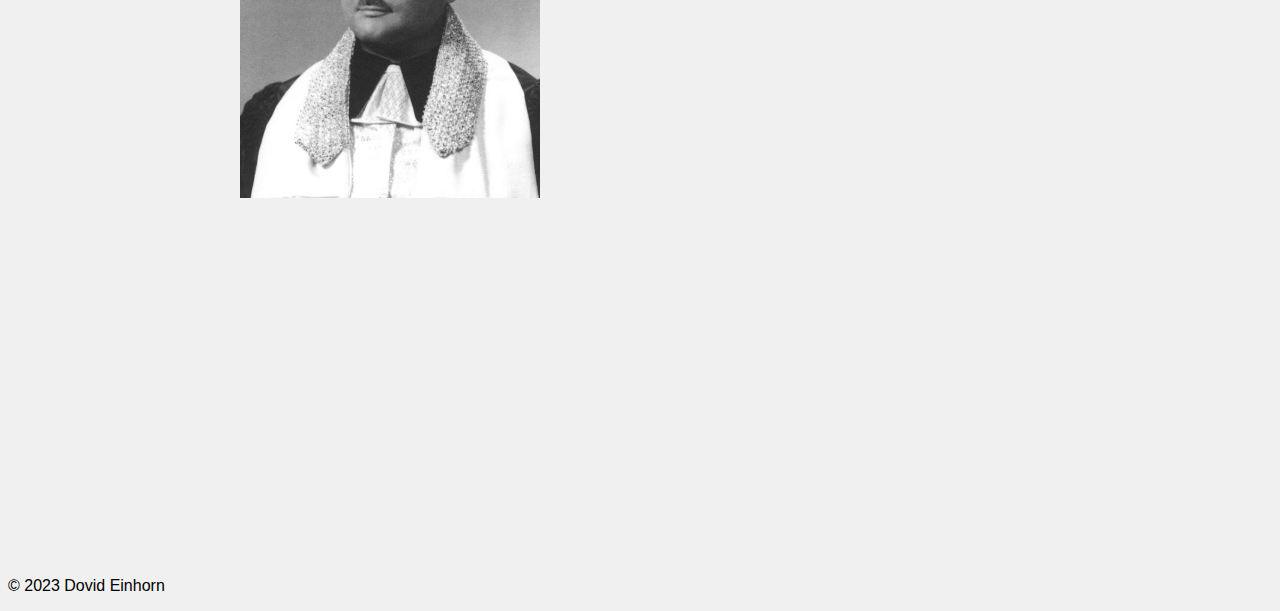
==== commit 0a46214f: "letter change" ====
--- a/index.html
+++ b/index.html
@@ -20,7 +20,7 @@
       
       <section>
         <h1>History</h1>
-        <p>The word chazzanus/cantorial, originates from the word chazzan/cantor, a professional prayer service leader. Not all synagogues have a cantor, in fact cantors are more of a specialty. Most synagogues have a baal tefilah, also known as the leader of the Jewish prayer service who is not as highly trained as a cantor but usually knows the ins and outs of the prayer, and can do a competent job.</p>
+        <p>The word chazzanus/cantorial, originates from the word chazzan/cantor, a professional Jewish prayer service leader. Not all synagogues have a cantor, in fact cantors are more of a specialty. Most synagogues have a baal tefilah, also known as the leader of the Jewish prayer service who is not as highly trained as a cantor but usually knows the ins and outs of the prayer, and can do a competent job.</p>
         <p>The cantor's purpose is to uplift the service. The cantor should spiritually uplift the congregants by fulfilling his role as facilitator in prayer, and being the congregants spiritual messenger on behalf of them.</p>
         <p>The prayers/songs we have on record, seem to have been separately recorded outside prayer services, but still institutionalized in prayer. This is because there are religious laws forbidding actions like starting a recording on certain Jewish religious holidays, that is why the records recorded were not recorded during prayer services.</p>
         <p>The original format of listening to recorded cantorial music: The record! </p>
